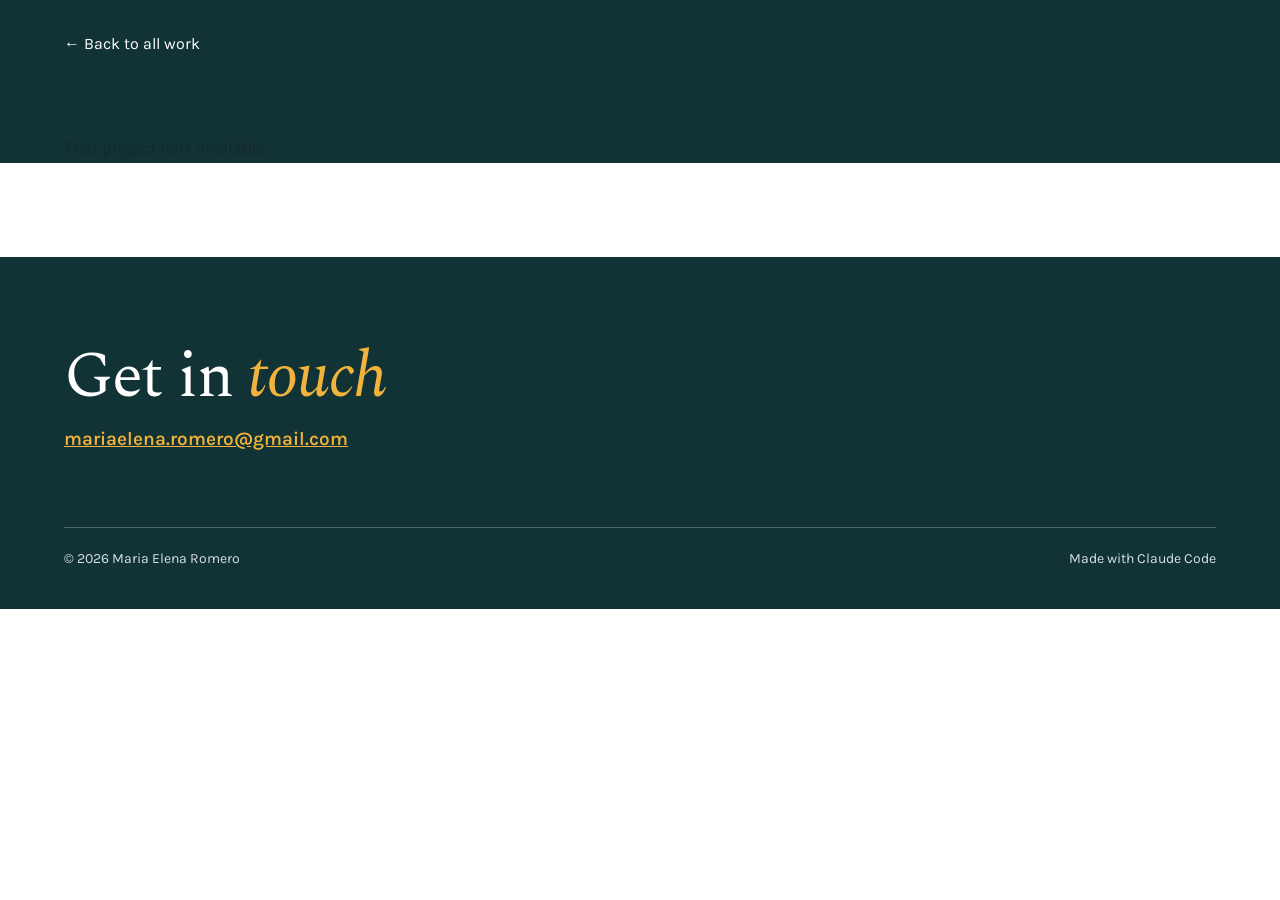
==== project.html @ 5742e6a9 "Starter site Co-Authored-By: Claude Sonnet 5.5 <noreply@anthropic.com>" ====
<!doctype html>
<html lang="en">
<head>
<meta charset="utf-8">
<meta name="viewport" content="width=device-width, initial-scale=1, viewport-fit=cover">
<title>Case study · Maria Elena Romero</title>
<link rel="preconnect" href="https://fonts.googleapis.com">
<link rel="preconnect" href="https://fonts.gstatic.com" crossorigin>
<link href="https://fonts.googleapis.com/css2?family=Spectral:ital,wght@0,400;0,500;1,400&family=Karla:wght@400;500;600;700&display=swap" rel="stylesheet">
<link rel="stylesheet" href="css/styles.css">
</head>
<body>
<!-- One page serves every case study. The address decides which: project.html?p=the-slug -->
<header class="dark">
  <div class="wrap case-top">
    <a class="back" href="index.html#work">← Back to all work</a>
    <p id="case-org" class="org"></p>
    <h1 id="case-title"></h1>
  </div>
</header>

<main class="wrap">
  <div id="case-psr" class="psr"></div>
  <div id="case"></div>
</main>

<footer id="contact" class="dark">
  <div class="wrap">
    <div class="contact-intro">
      <h2>Get in <em>touch</em></h2>
      <a id="email-link" class="email" href="#"></a>
    </div>
    <div class="fineprint">
      <span id="copyright"></span>
      <span id="credit"></span>
    </div>
  </div>
</footer>

<script src="js/content.js"></script>
<script src="js/site.js"></script>
</body>
</html>
---- css/styles.css ----
/* Design tokens. Change a color here and it changes everywhere. */
:root {
  --ink: #14292B;
  --deep: #123336;
  --teal: #1E5A5E;
  --indigo: #2B3A8F;
  --vermilion: #C8401F;
  --plum: #6A2A5B;
  --marigold: #F2B33D;
  --tint: #EEF3F2;
  --line: #D5DEDD;
  --muted: #2F4344;
  --soft: #4A5A5B;
  --on-dark: #E3EEEE;
  --serif: Spectral, Georgia, "Times New Roman", serif;
  --sans: Karla, "Helvetica Neue", Arial, sans-serif;
}

* { box-sizing: border-box; }
html { scroll-behavior: smooth; }
body { margin: 0; font-family: var(--sans); font-size: 17px; line-height: 1.55; color: var(--ink); background: #fff; }
img { max-width: 100%; display: block; }
h1, h2, h3, p { margin: 0; }
h2 { font-family: var(--serif); font-weight: 400; font-size: clamp(40px, 5vw, 56px); line-height: 1.05; letter-spacing: -0.02em; }
h3 { font-family: var(--serif); font-weight: 400; }
a { color: var(--teal); }
a:hover { color: var(--deep); }
em { font-style: italic; }
[hidden] { display: none !important; }

.skip { position: absolute; left: -999px; top: 0; background: #fff; color: var(--ink); padding: 10px 16px; z-index: 10; }
.skip:focus { left: 8px; top: 8px; }
:focus-visible { outline: 3px solid var(--marigold); outline-offset: 3px; }

.wrap { max-width: 1280px; margin: 0 auto; padding: 0 64px; }
.section { padding-top: 88px; }
.dark { background: var(--deep); color: #fff; }
.tint { background: var(--tint); margin-top: 96px; padding: 88px 0 96px; }
.tint h2 { margin-bottom: 32px; }

/* Buttons */
.btn { display: inline-block; font: inherit; font-weight: 700; text-decoration: none; border-radius: 4px; padding: 12px 22px; min-height: 44px; cursor: pointer; border: 0; }
.btn-accent, .btn-accent:hover { background: var(--marigold); color: var(--ink); }
.btn-line { border: 1px solid currentColor; color: var(--ink); background: transparent; }

/* Top bar */
.nav { display: flex; flex-wrap: wrap; gap: 6px 28px; align-items: center; justify-content: flex-end; padding: 22px 0; }
.nav a { color: #fff; text-decoration: none; font-size: 16px; padding: 10px 0; }
.nav a:hover { color: var(--marigold); }
.nav .btn, .nav .btn:hover { color: var(--ink); padding: 11px 20px; }
.icon-link { display: inline-flex; align-items: center; justify-content: center; width: 44px; height: 44px; padding: 0 !important; }

/* Hero */
.hero { display: grid; grid-template-columns: minmax(0, 1fr) 300px; gap: 48px; align-items: end; padding-top: 20px; }
.hero-text { display: flex; flex-direction: column; gap: 28px; padding-bottom: 22px; }
.intro { font-family: var(--serif); font-size: 25px; line-height: 1.4; max-width: 580px; color: var(--on-dark); }
.name { font-family: var(--serif); font-weight: 400; font-size: clamp(60px, 10.6vw, 150px); line-height: 0.95; letter-spacing: -0.025em; }
.name em, #contact h2 em { color: var(--marigold); }
.portrait { position: relative; aspect-ratio: 4 / 5; }
.arch { position: absolute; inset: 16% 0 0 0; background: var(--marigold); border-radius: 999px 999px 0 0; }
.portrait img { position: absolute; left: 0; bottom: 0; width: 100%; height: 100%; object-fit: cover; object-position: center top; }
.facts { display: flex; flex-wrap: wrap; gap: 6px 40px; padding: 16px 0 18px; border-top: 1px solid rgba(255,255,255,.35); font-size: 15px; letter-spacing: .04em; text-transform: uppercase; color: #D5E2E2; }

/* Ticker */
.ticker { background: var(--marigold); color: var(--ink); overflow: hidden; padding: 16px 0; font-family: var(--serif); font-size: 22px; font-style: italic; }
.track { display: flex; width: max-content; animation: slide 36s linear infinite; }
.track:hover { animation-play-state: paused; }
.track > span { padding: 0 22px; white-space: nowrap; }
.track strong { font-family: var(--sans); font-style: normal; font-weight: 700; }
@keyframes slide { from { transform: translateX(0); } to { transform: translateX(-50%); } }

.worked { display: flex; flex-wrap: wrap; gap: 6px 28px; align-items: baseline; padding: 22px 0; border-bottom: 1px solid var(--line); font-size: 15px; letter-spacing: .04em; text-transform: uppercase; color: var(--muted); }
.worked strong { color: var(--ink); }
.worked span span { margin-right: 28px; white-space: nowrap; display: inline-block; }

/* Skill boxes */
.section-head { display: flex; flex-wrap: wrap; gap: 12px 40px; align-items: baseline; justify-content: space-between; margin-bottom: 32px; }
.section-head p { color: var(--soft); max-width: 420px; }
.boxes { display: grid; grid-template-columns: repeat(2, minmax(0, 1fr)); gap: 16px; }
.slot { display: flex; opacity: 0; transition: opacity .8s cubic-bezier(.2,.7,.2,1), transform .8s cubic-bezier(.2,.7,.2,1); }
.slot.from-l { transform: translateX(-140px); }
.slot.from-r { transform: translateX(140px); }
.slot.in { opacity: 1; transform: none; }
.box { position: relative; overflow: hidden; flex: 1 1 auto; min-width: 0; text-align: left; font: inherit; line-height: 1.5; padding: 26px 24px 22px; min-height: 250px; border: 0; border-radius: 6px; display: flex; flex-direction: column; gap: 12px; cursor: pointer; transition: transform .2s ease; color: #fff; }
.box:hover { transform: translateY(-6px); }
.box[aria-expanded="true"] { box-shadow: 0 0 0 4px #fff, 0 0 0 8px var(--ink); }
.box .numeral { position: absolute; right: 14px; bottom: -34px; font-family: var(--serif); font-size: 170px; line-height: 1; opacity: .16; }
.box .count { font-size: 14px; font-weight: 600; letter-spacing: .08em; text-transform: uppercase; }
.box .title { font-family: var(--serif); font-size: 32px; line-height: 1.1; letter-spacing: -.01em; }
.box .proof { font-size: 16px; flex-grow: 1; max-width: 420px; }
.box .cta { font-size: 15px; font-weight: 700; }
.box .go { display: inline-block; transition: transform .2s ease; }
.box:hover .go { transform: translateY(4px); }
.box.draft { background: #fff; color: var(--ink); border: 2px dashed #8A9A9B; cursor: default; }
.box.draft:hover { transform: none; }

.c-teal { background: var(--teal); color: #fff; }
.c-indigo { background: var(--indigo); color: #fff; }
.c-vermilion { background: var(--vermilion); color: #fff; }
.c-plum { background: var(--plum); color: #fff; }
.c-marigold { background: var(--marigold); color: var(--ink); }
.c-deep { background: var(--deep); color: #fff; }

/* Panel that opens under the boxes */
.panel { margin-top: 16px; border-radius: 6px; padding: 32px 28px 28px; animation: open .45s cubic-bezier(.2,.7,.2,1) both; scroll-margin-top: 16px; }
@keyframes open { from { opacity: 0; transform: translateY(-14px); } to { opacity: 1; transform: none; } }
.panel-head { display: flex; flex-wrap: wrap; gap: 8px 24px; align-items: baseline; justify-content: space-between; margin-bottom: 22px; }
.panel-head h3 { font-size: 34px; line-height: 1.1; }
.panel-close { font: inherit; font-size: 15px; font-weight: 700; color: inherit; background: transparent; border: 1px solid currentColor; border-radius: 4px; padding: 10px 16px; min-height: 44px; cursor: pointer; }
.cards { display: grid; grid-template-columns: repeat(3, minmax(0, 1fr)); gap: 16px; }
.card { background: #fff; color: var(--ink); border-radius: 4px; padding: 22px 20px; display: flex; flex-direction: column; gap: 10px; font-size: 15px; }
.card .org { font-size: 13px; font-weight: 600; letter-spacing: .08em; text-transform: uppercase; color: var(--soft); }
.card .title { font-family: var(--serif); font-size: 24px; line-height: 1.15; }
.card .more { font-weight: 700; margin-top: auto; padding-top: 6px; }

/* Unfinished gaps: visible on previews only */
.todo { color: #7A4E00; background: #FFF4D6; padding: 2px 8px; border-radius: 3px; }

/* Selected work */
.lift { transition: transform .2s ease, box-shadow .2s ease; }
.lift:hover { transform: translateY(-6px); box-shadow: 0 16px 32px rgba(18,51,54,.18); }
.feature { display: grid; grid-template-columns: minmax(0, 6fr) minmax(0, 5fr); gap: 48px; align-items: center; border-radius: 6px; padding: 44px 40px; }
.feature-text { display: flex; flex-direction: column; gap: 16px; align-items: flex-start; }
.feature .kicker { font-size: 14px; font-weight: 600; letter-spacing: .08em; text-transform: uppercase; color: var(--marigold); }
.feature h3 { font-size: clamp(32px, 4vw, 46px); line-height: 1.05; letter-spacing: -.015em; }
.feature p { font-size: 18px; color: var(--on-dark); }
.feature-media { aspect-ratio: 16 / 10; border-radius: 4px; overflow: hidden; background: rgba(255,255,255,.08); }
.feature-media img { width: 100%; height: 100%; object-fit: cover; }
.placeholder { display: flex; align-items: center; justify-content: center; text-align: center; padding: 20px; font-size: 15px; letter-spacing: .04em; border: 1px dashed #9FB7B8; color: #D5E2E2; height: 100%; }
.placeholder.light { border-color: #8A9A9B; color: var(--soft); background: var(--tint); }
.feat3 { display: grid; grid-template-columns: repeat(3, minmax(0, 1fr)); gap: 16px; }
#stats { margin-top: 16px; }
.stat { text-decoration: none; border-radius: 6px; padding: 30px 26px; display: flex; flex-direction: column; gap: 10px; min-height: 300px; }
.stat:hover { color: #fff; }
.stat .label-top { font-size: 14px; font-weight: 600; letter-spacing: .08em; text-transform: uppercase; }
.stat .figure { font-family: var(--serif); font-size: clamp(60px, 7vw, 84px); line-height: 1; letter-spacing: -.03em; font-variant-numeric: tabular-nums; }
.stat .label { flex-grow: 1; }
.stat .more { font-size: 15px; font-weight: 700; }

/* About */
.two { display: grid; grid-template-columns: minmax(0, 5fr) minmax(0, 7fr); gap: 64px; }
.about-body { display: flex; flex-direction: column; gap: 20px; }
.about-body p { color: var(--muted); }
.about-body .lead { font-family: var(--serif); font-size: 25px; line-height: 1.45; color: var(--ink); }
#about-paras { display: flex; flex-direction: column; gap: 20px; }
.row-buttons { display: flex; flex-wrap: wrap; gap: 12px; padding-top: 8px; }
.offclock { margin-top: 64px; border-top: 1px solid var(--line); padding-top: 32px; }
.offclock-head { display: flex; flex-wrap: wrap; gap: 8px 32px; align-items: baseline; margin-bottom: 20px; }
.offclock-head h3 { font-size: 34px; line-height: 1.1; }
.offclock-head p { color: var(--muted); }
.travel { margin: 0; }
.travel .frame { aspect-ratio: 4 / 3; border-radius: 6px; overflow: hidden; }
.travel img { width: 100%; height: 100%; object-fit: cover; }
.travel figcaption { font-size: 15px; color: var(--soft); padding-top: 8px; }

/* Contact */
#contact { margin-top: 96px; padding: 88px 0 40px; }
#contact h2 { font-size: clamp(44px, 6vw, 64px); line-height: 1; }
.contact-intro { display: flex; flex-direction: column; gap: 16px; align-items: flex-start; }
.contact-intro p { color: var(--on-dark); }
.email, .email:hover { font-size: 19px; font-weight: 600; color: var(--marigold); overflow-wrap: anywhere; }
form { display: flex; flex-direction: column; gap: 18px; margin: 0; align-items: flex-start; }
.field { display: flex; flex-direction: column; gap: 6px; width: 100%; }
.field label { font-size: 15px; font-weight: 600; }
.field input, .field textarea { font: inherit; padding: 12px 14px; border: 1px solid #9FB7B8; border-radius: 4px; background: #fff; color: var(--ink); width: 100%; }
.field textarea { resize: vertical; }
.hp { position: absolute; left: -9999px; }
.fineprint { margin-top: 72px; padding-top: 20px; border-top: 1px solid rgba(255,255,255,.25); display: flex; flex-wrap: wrap; gap: 6px 24px; justify-content: space-between; font-size: 14px; color: #D5E2E2; }

/* Case-study page */
.case-top { padding-top: 22px; padding-bottom: 56px; }
.case-top .back { color: #fff; text-decoration: none; font-size: 16px; display: inline-block; padding: 10px 0; }
.case-top .org { font-size: 14px; font-weight: 600; letter-spacing: .08em; text-transform: uppercase; color: var(--marigold); margin-top: 40px; }
.case-top h1 { font-family: var(--serif); font-weight: 400; font-size: clamp(40px, 6vw, 76px); line-height: 1; letter-spacing: -.02em; margin-top: 12px; max-width: 900px; }
.psr { display: grid; grid-template-columns: repeat(3, minmax(0, 1fr)); gap: 16px; margin-top: -28px; }
.psr > div { background: #fff; border: 1px solid var(--line); border-radius: 6px; padding: 24px 22px; display: flex; flex-direction: column; gap: 8px; }
.psr .k { font-size: 14px; font-weight: 600; letter-spacing: .08em; text-transform: uppercase; color: var(--soft); }
.psr .v { font-family: var(--serif); font-size: 22px; line-height: 1.3; }
.story { max-width: 720px; padding: 56px 0 24px; display: flex; flex-direction: column; gap: 20px; font-size: 19px; line-height: 1.6; }
.case-media { border-radius: 6px; overflow: hidden; margin-top: 40px; }

/* Entrance motion */
.rise { animation: rise .7s cubic-bezier(.2,.7,.2,1) both; }
.d1 { animation-delay: .08s; } .d2 { animation-delay: .2s; } .d3 { animation-delay: .34s; } .d4 { animation-delay: .48s; }
@keyframes rise { from { opacity: 0; transform: translateY(26px); } to { opacity: 1; transform: none; } }
.reveal { opacity: 0; transform: translateY(26px); transition: opacity .7s ease, transform .7s cubic-bezier(.2,.7,.2,1); }
.reveal.in { opacity: 1; transform: none; }

@media (prefers-reduced-motion: reduce) {
  html { scroll-behavior: auto; }
  .rise, .panel, .track { animation: none; }
  .reveal, .slot { opacity: 1; transform: none; transition: none; }
  .box, .lift, .box .go { transition: none; }
  .box:hover, .lift:hover, .box:hover .go { transform: none; }
}

/* Tablet */
@media (max-width: 900px) {
  .wrap { padding: 0 20px; }
  .section { padding-top: 64px; }
  .tint { margin-top: 64px; padding: 64px 0; }
  .nav { justify-content: flex-start; gap: 2px 22px; padding: 12px 0; }
  .hero { grid-template-columns: minmax(0, 1fr); gap: 24px; padding-top: 12px; }
  .hero-text { padding-bottom: 0; gap: 20px; }
  .intro { font-size: 21px; }
  .portrait { max-width: 280px; margin: 0 auto; width: 100%; }
  .cards { grid-template-columns: repeat(2, minmax(0, 1fr)); }
  .feature, .two { grid-template-columns: minmax(0, 1fr); gap: 24px; }
  .feature { padding: 28px 22px; }
  .feat3, .psr { grid-template-columns: minmax(0, 1fr); }
  .stat { min-height: 0; }
  .slot.from-l, .slot.from-r { transform: translateY(60px); }
  #contact { margin-top: 64px; padding-top: 64px; }
}

/* Phone */
@media (max-width: 600px) {
  .boxes, .cards { grid-template-columns: minmax(0, 1fr); }
  .box { min-height: 0; }
  .box .title { font-size: 28px; }
  .ticker { font-size: 19px; padding: 12px 0; }
  .panel { padding: 24px 16px 16px; }
}
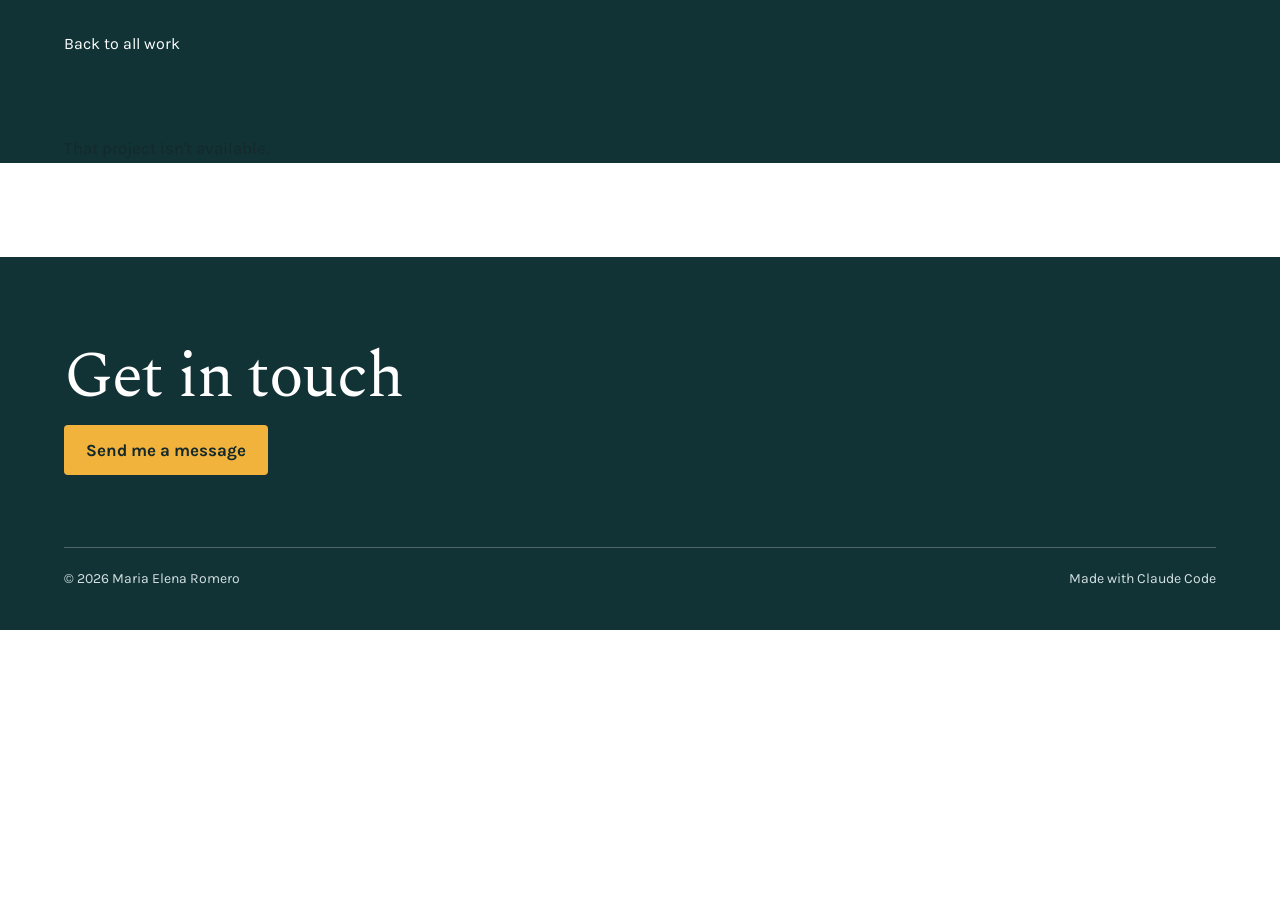
==== commit ef65261c: "Content from Maria's interview Co-Authored-By: Claude Opus 5.5 <noreply@anthropic.com>" ====
--- a/project.html
+++ b/project.html
@@ -13,7 +13,7 @@
 <!-- One page serves every case study. The address decides which: project.html?p=the-slug -->
 <header class="dark">
   <div class="wrap case-top">
-    <a class="back" href="index.html#work">← Back to all work</a>
+    <a class="back" href="index.html#work">Back to all work</a>
     <p id="case-org" class="org"></p>
     <h1 id="case-title"></h1>
   </div>
@@ -27,8 +27,8 @@
 <footer id="contact" class="dark">
   <div class="wrap">
     <div class="contact-intro">
-      <h2>Get in <em>touch</em></h2>
-      <a id="email-link" class="email" href="#"></a>
+      <h2>Get in touch</h2>
+      <a class="btn btn-accent" href="index.html#contact">Send me a message</a>
     </div>
     <div class="fineprint">
       <span id="copyright"></span>
--- a/css/styles.css
+++ b/css/styles.css
@@ -51,27 +51,21 @@
 .icon-link { display: inline-flex; align-items: center; justify-content: center; width: 44px; height: 44px; padding: 0 !important; }
 
 /* Hero */
-.hero { display: grid; grid-template-columns: minmax(0, 1fr) 300px; gap: 48px; align-items: end; padding-top: 20px; }
-.hero-text { display: flex; flex-direction: column; gap: 28px; padding-bottom: 22px; }
+.hero { display: grid; grid-template-columns: minmax(0, 1fr) 300px; gap: 56px; align-items: center; padding: 20px 0 36px; }
+.hero-text { display: flex; flex-direction: column; gap: 28px; }
 .intro { font-family: var(--serif); font-size: 25px; line-height: 1.4; max-width: 580px; color: var(--on-dark); }
 .name { font-family: var(--serif); font-weight: 400; font-size: clamp(60px, 10.6vw, 150px); line-height: 0.95; letter-spacing: -0.025em; }
-.name em, #contact h2 em { color: var(--marigold); }
-.portrait { position: relative; aspect-ratio: 4 / 5; }
-.arch { position: absolute; inset: 16% 0 0 0; background: var(--marigold); border-radius: 999px 999px 0 0; }
-.portrait img { position: absolute; left: 0; bottom: 0; width: 100%; height: 100%; object-fit: cover; object-position: center top; }
-.facts { display: flex; flex-wrap: wrap; gap: 6px 40px; padding: 16px 0 18px; border-top: 1px solid rgba(255,255,255,.35); font-size: 15px; letter-spacing: .04em; text-transform: uppercase; color: #D5E2E2; }
+.portrait { position: relative; aspect-ratio: 1 / 1; border-radius: 50%; overflow: hidden; background: var(--marigold); }
+.portrait img { position: absolute; inset: 0; width: 100%; height: 100%; object-fit: cover; object-position: 50% 12%; }
+.facts { display: flex; flex-wrap: wrap; gap: 6px 48px; padding: 16px 0 20px; border-top: 1px solid rgba(255,255,255,.35); font-size: 17px; color: #D5E2E2; }
 
 /* Ticker */
 .ticker { background: var(--marigold); color: var(--ink); overflow: hidden; padding: 16px 0; font-family: var(--serif); font-size: 22px; font-style: italic; }
 .track { display: flex; width: max-content; animation: slide 36s linear infinite; }
 .track:hover { animation-play-state: paused; }
 .track > span { padding: 0 22px; white-space: nowrap; }
-.track strong { font-family: var(--sans); font-style: normal; font-weight: 700; }
 @keyframes slide { from { transform: translateX(0); } to { transform: translateX(-50%); } }
 
-.worked { display: flex; flex-wrap: wrap; gap: 6px 28px; align-items: baseline; padding: 22px 0; border-bottom: 1px solid var(--line); font-size: 15px; letter-spacing: .04em; text-transform: uppercase; color: var(--muted); }
-.worked strong { color: var(--ink); }
-.worked span span { margin-right: 28px; white-space: nowrap; display: inline-block; }
 
 /* Skill boxes */
 .section-head { display: flex; flex-wrap: wrap; gap: 12px 40px; align-items: baseline; justify-content: space-between; margin-bottom: 32px; }
@@ -84,8 +78,7 @@
 .box { position: relative; overflow: hidden; flex: 1 1 auto; min-width: 0; text-align: left; font: inherit; line-height: 1.5; padding: 26px 24px 22px; min-height: 250px; border: 0; border-radius: 6px; display: flex; flex-direction: column; gap: 12px; cursor: pointer; transition: transform .2s ease; color: #fff; }
 .box:hover { transform: translateY(-6px); }
 .box[aria-expanded="true"] { box-shadow: 0 0 0 4px #fff, 0 0 0 8px var(--ink); }
-.box .numeral { position: absolute; right: 14px; bottom: -34px; font-family: var(--serif); font-size: 170px; line-height: 1; opacity: .16; }
-.box .count { font-size: 14px; font-weight: 600; letter-spacing: .08em; text-transform: uppercase; }
+.box .count { font-size: 15px; font-weight: 600; opacity: .85; }
 .box .title { font-family: var(--serif); font-size: 32px; line-height: 1.1; letter-spacing: -.01em; }
 .box .proof { font-size: 16px; flex-grow: 1; max-width: 420px; }
 .box .cta { font-size: 15px; font-weight: 700; }
@@ -109,7 +102,7 @@
 .panel-close { font: inherit; font-size: 15px; font-weight: 700; color: inherit; background: transparent; border: 1px solid currentColor; border-radius: 4px; padding: 10px 16px; min-height: 44px; cursor: pointer; }
 .cards { display: grid; grid-template-columns: repeat(3, minmax(0, 1fr)); gap: 16px; }
 .card { background: #fff; color: var(--ink); border-radius: 4px; padding: 22px 20px; display: flex; flex-direction: column; gap: 10px; font-size: 15px; }
-.card .org { font-size: 13px; font-weight: 600; letter-spacing: .08em; text-transform: uppercase; color: var(--soft); }
+.card .org { font-size: 14px; font-weight: 600; color: var(--soft); }
 .card .title { font-family: var(--serif); font-size: 24px; line-height: 1.15; }
 .card .more { font-weight: 700; margin-top: auto; padding-top: 6px; }
 
@@ -117,11 +110,9 @@
 .todo { color: #7A4E00; background: #FFF4D6; padding: 2px 8px; border-radius: 3px; }
 
 /* Selected work */
-.lift { transition: transform .2s ease, box-shadow .2s ease; }
-.lift:hover { transform: translateY(-6px); box-shadow: 0 16px 32px rgba(18,51,54,.18); }
 .feature { display: grid; grid-template-columns: minmax(0, 6fr) minmax(0, 5fr); gap: 48px; align-items: center; border-radius: 6px; padding: 44px 40px; }
 .feature-text { display: flex; flex-direction: column; gap: 16px; align-items: flex-start; }
-.feature .kicker { font-size: 14px; font-weight: 600; letter-spacing: .08em; text-transform: uppercase; color: var(--marigold); }
+.feature .kicker { font-size: 15px; font-weight: 600; color: var(--marigold); }
 .feature h3 { font-size: clamp(32px, 4vw, 46px); line-height: 1.05; letter-spacing: -.015em; }
 .feature p { font-size: 18px; color: var(--on-dark); }
 .feature-media { aspect-ratio: 16 / 10; border-radius: 4px; overflow: hidden; background: rgba(255,255,255,.08); }
@@ -132,7 +123,8 @@
 #stats { margin-top: 16px; }
 .stat { text-decoration: none; border-radius: 6px; padding: 30px 26px; display: flex; flex-direction: column; gap: 10px; min-height: 300px; }
 .stat:hover { color: #fff; }
-.stat .label-top { font-size: 14px; font-weight: 600; letter-spacing: .08em; text-transform: uppercase; }
+.stat:hover .more { text-decoration: underline; }
+.stat .label-top { font-size: 15px; font-weight: 600; }
 .stat .figure { font-family: var(--serif); font-size: clamp(60px, 7vw, 84px); line-height: 1; letter-spacing: -.03em; font-variant-numeric: tabular-nums; }
 .stat .label { flex-grow: 1; }
 .stat .more { font-size: 15px; font-weight: 700; }
@@ -145,9 +137,9 @@
 #about-paras { display: flex; flex-direction: column; gap: 20px; }
 .row-buttons { display: flex; flex-wrap: wrap; gap: 12px; padding-top: 8px; }
 .offclock { margin-top: 64px; border-top: 1px solid var(--line); padding-top: 32px; }
-.offclock-head { display: flex; flex-wrap: wrap; gap: 8px 32px; align-items: baseline; margin-bottom: 20px; }
+.offclock-head { margin-bottom: 16px; }
 .offclock-head h3 { font-size: 34px; line-height: 1.1; }
-.offclock-head p { color: var(--muted); }
+.offclock-text { display: flex; flex-direction: column; gap: 12px; color: var(--muted); max-width: 68ch; margin-bottom: 24px; }
 .travel { margin: 0; }
 .travel .frame { aspect-ratio: 4 / 3; border-radius: 6px; overflow: hidden; }
 .travel img { width: 100%; height: 100%; object-fit: cover; }
@@ -170,11 +162,11 @@
 /* Case-study page */
 .case-top { padding-top: 22px; padding-bottom: 56px; }
 .case-top .back { color: #fff; text-decoration: none; font-size: 16px; display: inline-block; padding: 10px 0; }
-.case-top .org { font-size: 14px; font-weight: 600; letter-spacing: .08em; text-transform: uppercase; color: var(--marigold); margin-top: 40px; }
+.case-top .org { font-size: 15px; font-weight: 600; color: var(--marigold); margin-top: 40px; }
 .case-top h1 { font-family: var(--serif); font-weight: 400; font-size: clamp(40px, 6vw, 76px); line-height: 1; letter-spacing: -.02em; margin-top: 12px; max-width: 900px; }
 .psr { display: grid; grid-template-columns: repeat(3, minmax(0, 1fr)); gap: 16px; margin-top: -28px; }
 .psr > div { background: #fff; border: 1px solid var(--line); border-radius: 6px; padding: 24px 22px; display: flex; flex-direction: column; gap: 8px; }
-.psr .k { font-size: 14px; font-weight: 600; letter-spacing: .08em; text-transform: uppercase; color: var(--soft); }
+.psr .k { font-size: 15px; font-weight: 600; color: var(--soft); }
 .psr .v { font-family: var(--serif); font-size: 22px; line-height: 1.3; }
 .story { max-width: 720px; padding: 56px 0 24px; display: flex; flex-direction: column; gap: 20px; font-size: 19px; line-height: 1.6; }
 .case-media { border-radius: 6px; overflow: hidden; margin-top: 40px; }
@@ -183,15 +175,13 @@
 .rise { animation: rise .7s cubic-bezier(.2,.7,.2,1) both; }
 .d1 { animation-delay: .08s; } .d2 { animation-delay: .2s; } .d3 { animation-delay: .34s; } .d4 { animation-delay: .48s; }
 @keyframes rise { from { opacity: 0; transform: translateY(26px); } to { opacity: 1; transform: none; } }
-.reveal { opacity: 0; transform: translateY(26px); transition: opacity .7s ease, transform .7s cubic-bezier(.2,.7,.2,1); }
-.reveal.in { opacity: 1; transform: none; }
 
 @media (prefers-reduced-motion: reduce) {
   html { scroll-behavior: auto; }
   .rise, .panel, .track { animation: none; }
-  .reveal, .slot { opacity: 1; transform: none; transition: none; }
-  .box, .lift, .box .go { transition: none; }
-  .box:hover, .lift:hover, .box:hover .go { transform: none; }
+  .slot { opacity: 1; transform: none; transition: none; }
+  .box, .box .go { transition: none; }
+  .box:hover, .box:hover .go { transform: none; }
 }
 
 /* Tablet */
@@ -199,11 +189,12 @@
   .wrap { padding: 0 20px; }
   .section { padding-top: 64px; }
   .tint { margin-top: 64px; padding: 64px 0; }
-  .nav { justify-content: flex-start; gap: 2px 22px; padding: 12px 0; }
-  .hero { grid-template-columns: minmax(0, 1fr); gap: 24px; padding-top: 12px; }
+  .nav { justify-content: flex-start; gap: 2px 18px; padding: 12px 0; }
+  .nav a { font-size: 15px; }
+  .hero { grid-template-columns: minmax(0, 1fr); gap: 24px; padding: 12px 0 24px; }
   .hero-text { padding-bottom: 0; gap: 20px; }
   .intro { font-size: 21px; }
-  .portrait { max-width: 280px; margin: 0 auto; width: 100%; }
+  .portrait { max-width: 240px; width: 100%; order: -1; }
   .cards { grid-template-columns: repeat(2, minmax(0, 1fr)); }
   .feature, .two { grid-template-columns: minmax(0, 1fr); gap: 24px; }
   .feature { padding: 28px 22px; }
